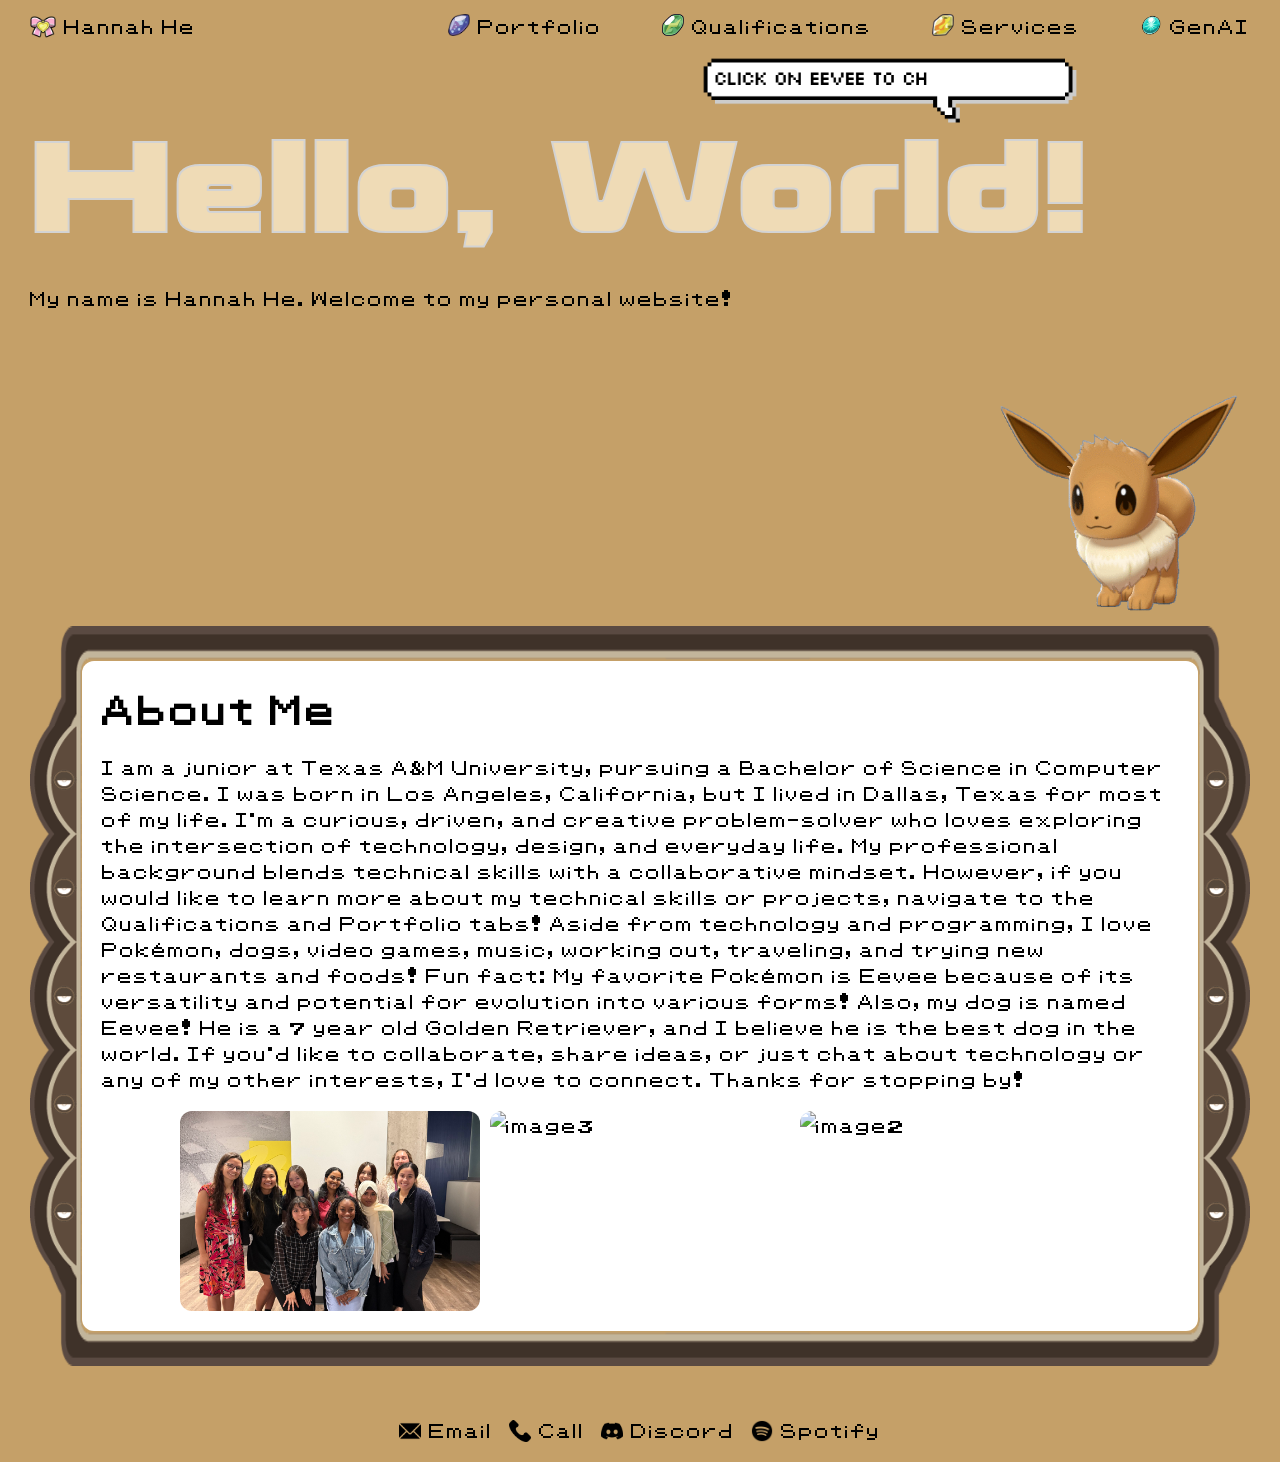
==== index.html @ 7099b6ca "test again" ====
<!DOCTYPE html>
<html>
	<meta charset = "utf-8">
    <meta name = "viewport" content = "width=device-width, initial-scale=1">
	<head>
		<title> Hannah He</title>
		<link id = "style1" rel="stylesheet" href="style.css">
	</head>
	
	<body class="page-index">
		<nav>
			<ul>
				<li class="current-page"><a href = "index.html"><img src = "assets/bestfriendsribbon.png" id = "main-icon">Hannah He</a></li>
				<li><a href = "portfolio.html"><img src = "assets/waterstone.png" id = "portfolioIcon" class = "nav-icon">Portfolio</a></li>
				<li><a href = "qualifications.html"><img src = "assets/thunderstone.png" id = "qualificationsIcon" class = "nav-icon">Qualifications</a></li>
				<li><a href = "services.html"><img src = "assets/firestone.png" id = "servicesIcon" class = "nav-icon">Services</a></li>
				<li><a href = "genai.html"><img src = "assets/dawnstone.png" class = "nav-icon">GenAI</a></li>
			</ul>
		</nav>
		<main>
			<div class = "greeting">
				<div class = "greeting-text">
					<h1> Hello, World!</h1>
					<p> My name is Hannah He. Welcome to my personal website!</p>
				</div>
				<div class = "speech-bubble">
					<img src = "assets/eeveespeech.gif">
				</div>
				<div class = "greeting-image">
					<img class = "eevee-image" src = "assets/eevee.gif" alt = "greeting image" onclick = "toggleStyleSheet()">
				</div>
			</div>
			<div class = "about-me-border">
				<div class = "about-me">			
					<h3> About Me</h3>
					<p> I am a junior at Texas A&M University, pursuing a Bachelor of Science in Computer Science. I was born in Los Angeles, California, but I lived in Dallas, Texas for most of my life. I'm a curious, driven, and creative problem-solver who loves exploring the intersection of technology, design, and everyday life. 
						My professional background blends technical skills with a collaborative mindset. However, if you would like to learn more about my technical skills or projects, navigate to the Qualifications and Portfolio tabs! Aside from technology and programming, I love Pokémon, dogs, video games, music, working out, traveling, and trying new restaurants and foods!
						Fun fact: My favorite Pokémon is Eevee because of its versatility and potential for evolution into various forms! Also, my dog is named Eevee! He is a 7 year old Golden Retriever, and I believe he is the best dog in the world.
						If you'd like to collaborate, share ideas, or just chat about technology or any of my other interests, I'd love to connect. Thanks for stopping by!</p>
						
					<div class = "image-carousel">
						<img src = "assets/index1.jpg" alt = "image1">
						<img src = "assets/index3.JPG" alt = "image3">	
						<img src = "assets/index2.JPEG" alt = "image2">
					</div>
				</div>
			</div>
		</main>
		<footer>
			<p>
				<a href="mailto:hannahhe04@gmail.com">
					<img src="assets/email.png" alt="Email" class="footer-icon"> Email
				</a>
			</p>
			<p>
				<a href="tel:+1-214-727-1571">
					<img src="assets/phone-call.png" alt="Phone" class="footer-icon"> Call
				</a>
			</p>
			<p>
				<a href="https://discord.com/users/moonlitxluna">
					<img src="assets/discord.png" alt="Discord" class="footer-icon"> Discord
				</a>
			</p>
			<p>
				<a href="https://open.spotify.com/user/xhannah%3B%29%29?si=536fb457387744de">
					<img src="assets/spotify.png" alt="Spotify" class="footer-icon"> Spotify
				</a>
			</p>
		</footer>
		<script src = "script.js"></script>
	</body>
</html>
---- style.css ----
@font-face {
    font-family: 'PokemonFont';
    src: url('assets/fonts/PokemonFont.woff2') format('woff2'),
         url('assets/fonts/PokemonFont.woff') format('woff'),
         url('assets/fonts/PokemonFont.ttf') format('truetype');
    font-weight: normal;
    font-style: normal;
    font-display: swap;
}

@font-face {
    font-family: 'Korataki';
    src: url('assets/fonts/Korataki.woff2') format('woff2'),
         url('assets/fonts/Korataki.woff') format('woff'),
         url('assets/fonts/Korataki.ttf') format('truetype');
    font-weight: normal;
    font-style: normal;
    font-display: swap;
}

*{
    margin: 0;
    padding: 0;
}

body{
    font-family: 'PokemonFont', system-ui, -apple-system, BlinkMacSystemFont, 'Segoe UI', Roboto, Oxygen, Ubuntu, Cantarell, 'Open Sans', 'Helvetica Neue', sans-serif;
}

main{
    padding: 30px;
}

nav{
    background-color: transparent;
}
nav ul{
    list-style: none;
    width: 100%;
    display: flex;
    justify-content: flex-end;
    align-items: center;
}
nav li{
    height: 50px;
}
nav a{
    display: flex;
    text-decoration: none;
    color: black;
    padding: 0 30px;
    align-items: center;
    height: 100%;
}

nav li:first-child{
    margin-right: auto;
}

.nav-icon{
    width: 22px;
    height: 22px;
    object-fit: contain;
    vertical-align: middle;
    margin-right: 8px;
}

#main-icon{
    width: 26px;
    height: 26px;
    object-fit: contain;
    vertical-align: middle;
    margin-right: 8px;
    margin-top: 3px;
}

/* Background colors for each page */
body.page-index{ background-color: #c5a068; }
body.page-portfolio{ background-color: #73cfea; }
body.page-qualifications{ background-color: #f6d169; }
body.page-services{ background-color: #ec8146; }

/* Nav bar hover colors for each page */
body.page-index nav a:hover{ background-color: rgba(255,255,255,0.6); }
body.page-portfolio nav a:hover{ background-color: rgba(0,123,255,0.12); }
body.page-qualifications nav a:hover{ background-color: rgba(203, 174, 115, 0.16); }
body.page-services nav a:hover{ background-color: rgba(255,193,7,0.15); }

/* Greeting Section */
.greeting{
    display: flex;
    flex-wrap: wrap;
    align-items: flex-start;
    gap: 16px;
    position: relative;
}

.greeting-text h1{
    font-family: 'Korataki', system-ui, -apple-system, BlinkMacSystemFont, 'Segoe UI', Roboto, Oxygen, Ubuntu, Cantarell, 'Open Sans', 'Helvetica Neue', sans-serif;
    font-weight: normal;
    color: #EFDBB6;
    -webkit-text-stroke: 2px lightgray;
    font-size: 7rem;
    margin-top: 40px;
    margin-bottom: 30px;
}
.greeting-text p{
    margin-bottom: 50px;
}

.greeting-image{
    margin-left: auto;
}

/* .greeting-image img{
    width: 250px;
    height: 250px;
    object-fit: contain;
    vertical-align: middle;
    cursor: pointer;
} */

.eevee-image{
    width: 250px;
    height: 250px;
    object-fit: contain;
    vertical-align: middle;
    cursor: pointer;
}

.vaporeon-image{
    width: 310px;
    height: 310px;
    object-fit: contain;
    vertical-align: middle;
    cursor: pointer;
}

.jolteon-image{
    width: 250px;
    height: 250px;
    object-fit: contain;
    vertical-align: middle;
    cursor: pointer;
    margin-top: 15px;
}

.flareon-image{
    width: 310px;
    height: 310px;
    object-fit: contain;
    vertical-align: middle;
    cursor: pointer;
    margin-top: -20px;
}

.speech-bubble {
    position: absolute;
    right: 170px;
    top: -25px;
    z-index: 2;
    width: 380px; 
    display: block;
}

.speech-bubble img {
    width: 100%;
    height: auto;
    display: block;
    margin: 0;
}

/* About Me */
.about-me h3{
    font-size: 2rem;
    margin-bottom: 20px;
}

.about-me-border{
    border: 100px solid transparent;
    border-image: url("assets/eeveetext.png") 60 120 60 120 fill round; 
    padding: 0 5px 0 5px; 
}

.about-me{
    background-color: white;
    padding: 20px;
    border-radius: 12px;
    margin: -65px -53px ;
}

/* Projects */
.projects h3{
    font-size: 2rem;
    margin-top: 20px;
    margin-bottom: 20px;
}

/* Qualifications */
.skills h3{
    font-size: 2rem;
    margin-top: 20px;
    margin-bottom: 20px;
}

.interests h3{
    font-size: 2rem;
    margin-top: 20px;
    margin-bottom: 20px;
}

/* Services */
.services h3{
    font-size: 2rem;
    margin-top: 20px;
    margin-bottom: 20px;
}

/* Cards */
.cards{
    display: flex;
    justify-content: center;
    flex-wrap: wrap;
    margin-top: 20px;
}
.card{
    width: 300px;
    border-radius: 12px;
    overflow: hidden;
    margin: 20px;
    background-color: white;
    box-shadow: 0 2px 6px rgba(0,0,0,0.08);
}

.card img{
    width: 120px;
    height: 120px;
    display: block;
    margin-left: auto;
    margin-right: auto;
    margin-top: 20px;
}

.card-description{
    padding: 10px;
}

.card-description h4{
    font-size: 1.2rem;
    margin-bottom: 10px;
}

.project-cards{
    display: flex;
    gap: 10px;
    justify-content: center;
    margin-top: 20px;
}

.project-cards img{
    width: 700px;
    height: 600px;
    object-fit: contain;
    vertical-align: middle;
}

.image-carousel{    
    display: flex;
    gap: 10px;
    justify-content: center;
    margin-top: 20px;
}

.image-carousel img{
    width: 300px;
    max-height: 200px;
    object-fit: cover;
    vertical-align: middle;
    border-radius: 12px;
}

button img.icon{
    width: 20px;
    height: 20px;
    object-fit: contain;
    vertical-align: middle;
    margin-bottom: 3px;
    margin-right: 8px;
}

button{
    font-family: 'PokemonFont', system-ui, sans-serif;
    background-color: white;
    color: black;
    border: 1px solid rgba(0,0,0,0.08);
    padding: 8px 12px;
    border-radius: 6px;
    cursor: pointer;
    font-size: 1rem;
}
button:hover{
    background-color: #f5f5f5;
}



/* Footer */
footer{
    padding:20px;
    display: flex;
    gap: 16px;
    align-items: center;
    justify-content: center;
}

footer a{
    text-decoration: none;
    color: black;
    display: flex;
    align-items: center;
}
footer img.footer-icon{
    width: 22px;
    height: 22px;
    object-fit: contain;
    vertical-align: middle;
    margin-top: 3px;
    margin-right: 8px;
}
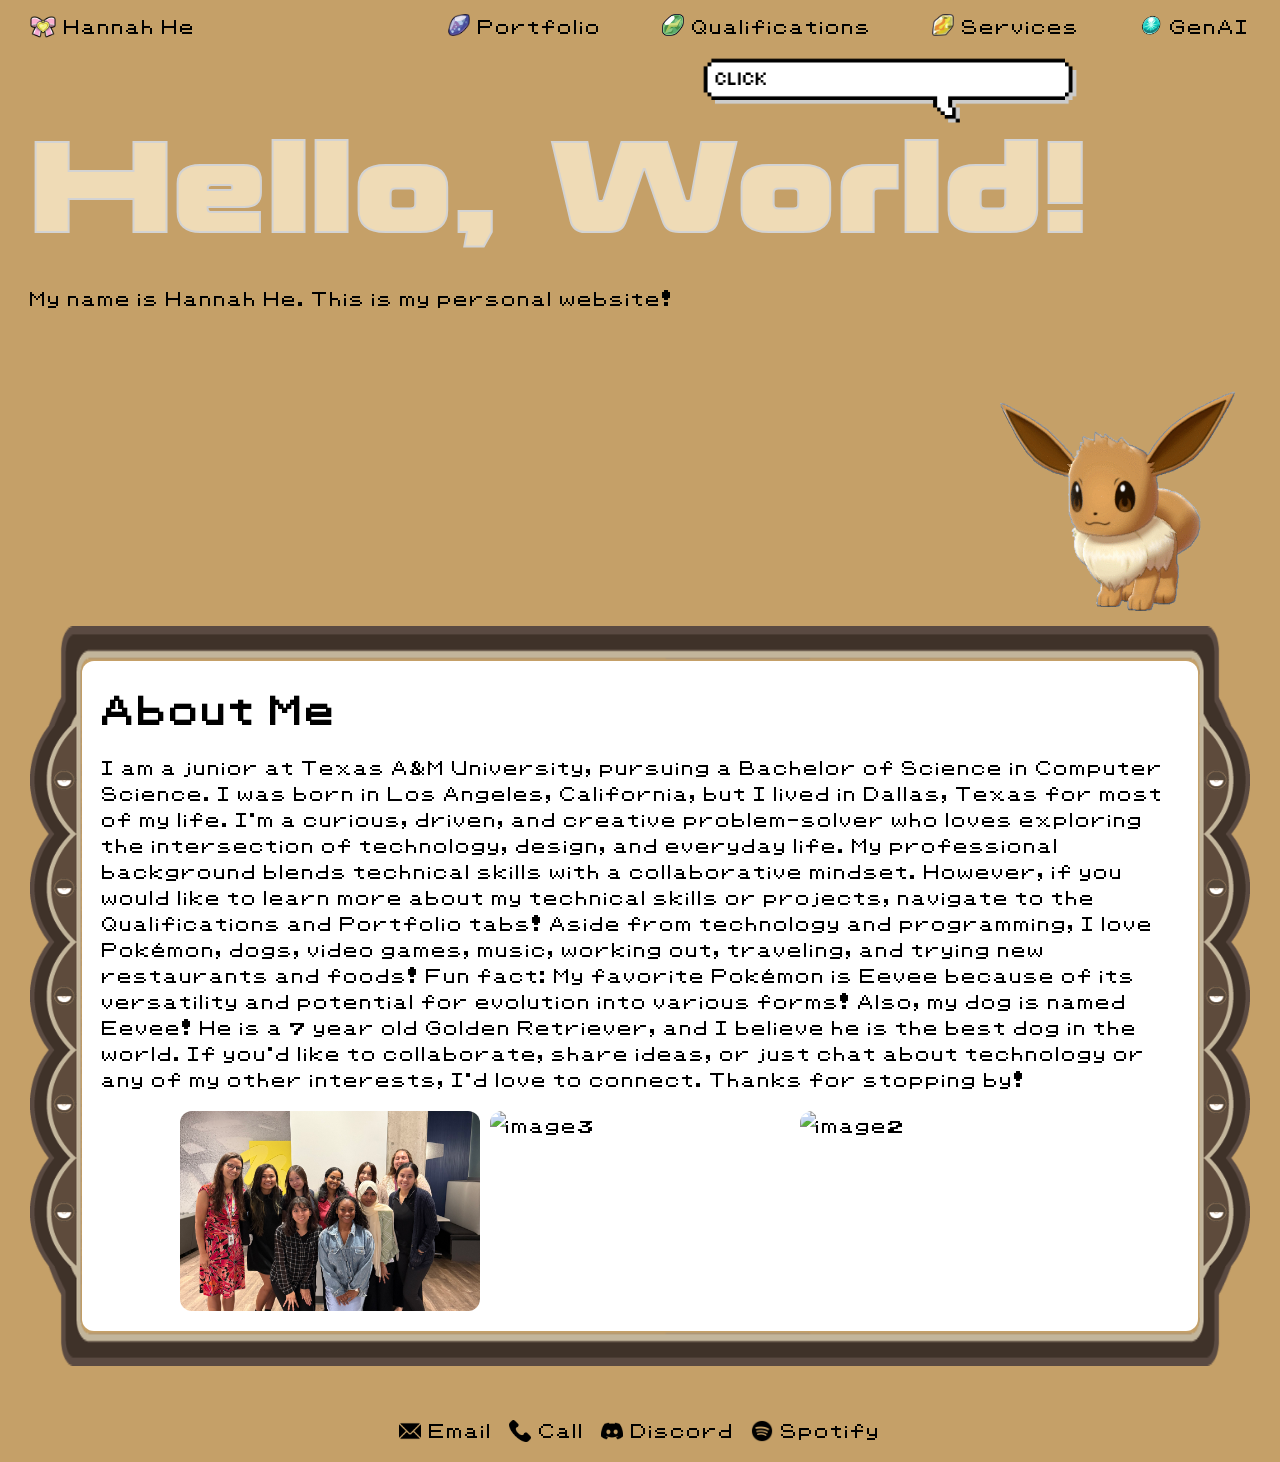
==== commit 27f7d15e: "test 3" ====
--- a/index.html
+++ b/index.html
@@ -21,7 +21,7 @@
 			<div class = "greeting">
 				<div class = "greeting-text">
 					<h1> Hello, World!</h1>
-					<p> My name is Hannah He. Welcome to my personal website!</p>
+					<p> My name is Hannah He. This is my personal website!</p>
 				</div>
 				<div class = "speech-bubble">
 					<img src = "assets/eeveespeech.gif">
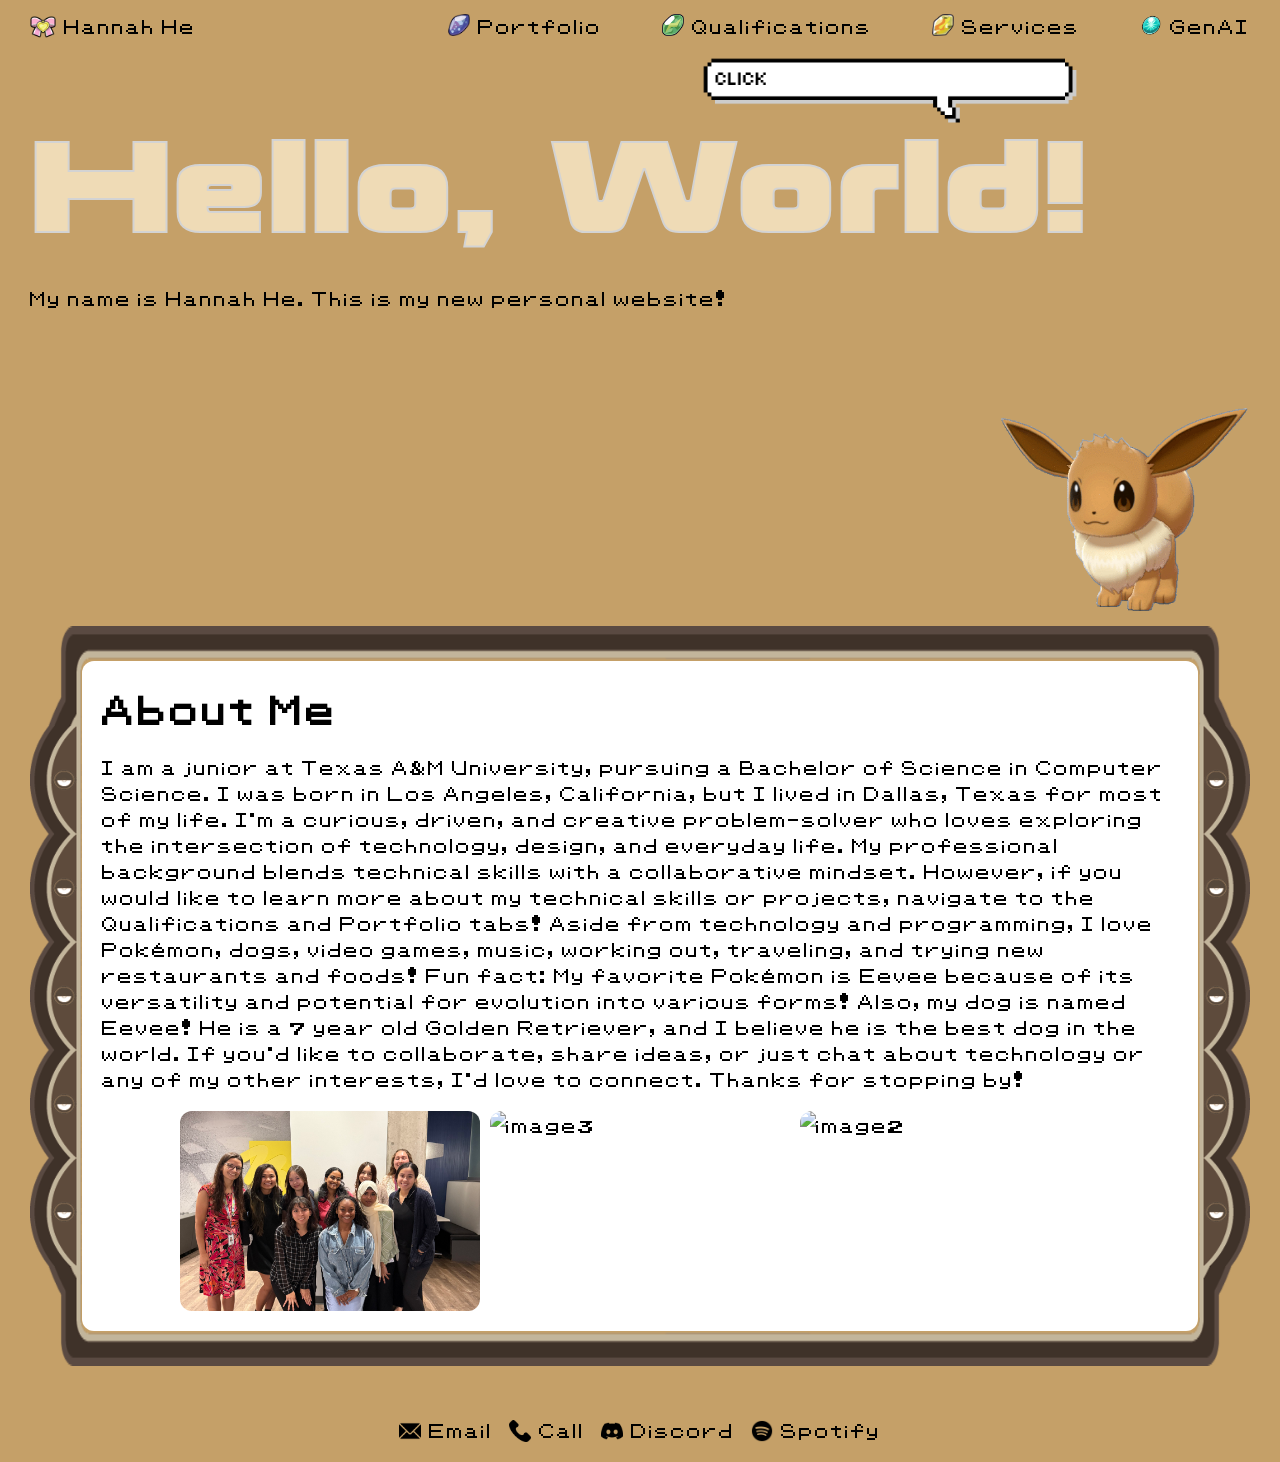
==== commit dab86d63: "test 4" ====
--- a/index.html
+++ b/index.html
@@ -21,7 +21,7 @@
 			<div class = "greeting">
 				<div class = "greeting-text">
 					<h1> Hello, World!</h1>
-					<p> My name is Hannah He. This is my personal website!</p>
+					<p> My name is Hannah He. This is my new personal website!</p>
 				</div>
 				<div class = "speech-bubble">
 					<img src = "assets/eeveespeech.gif">
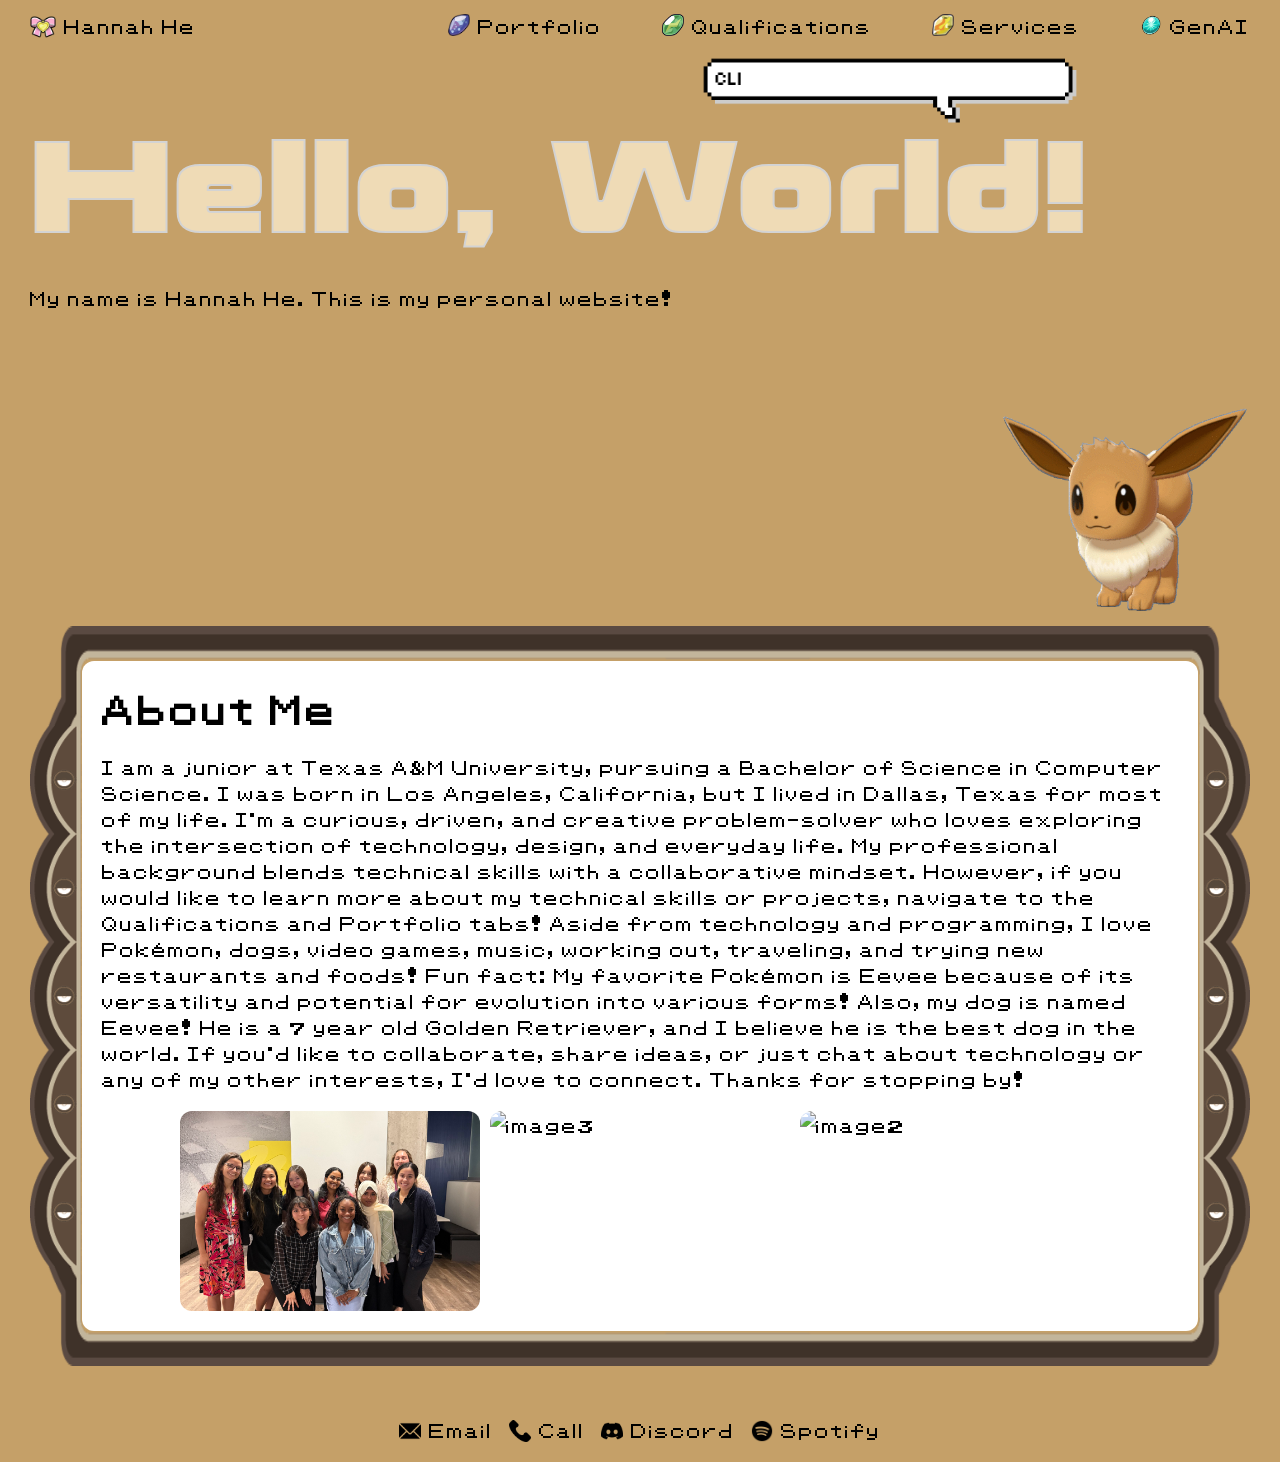
==== commit 5a14e597: "test 5" ====
--- a/index.html
+++ b/index.html
@@ -21,7 +21,7 @@
 			<div class = "greeting">
 				<div class = "greeting-text">
 					<h1> Hello, World!</h1>
-					<p> My name is Hannah He. This is my new personal website!</p>
+					<p> My name is Hannah He. This is my personal website!</p>
 				</div>
 				<div class = "speech-bubble">
 					<img src = "assets/eeveespeech.gif">
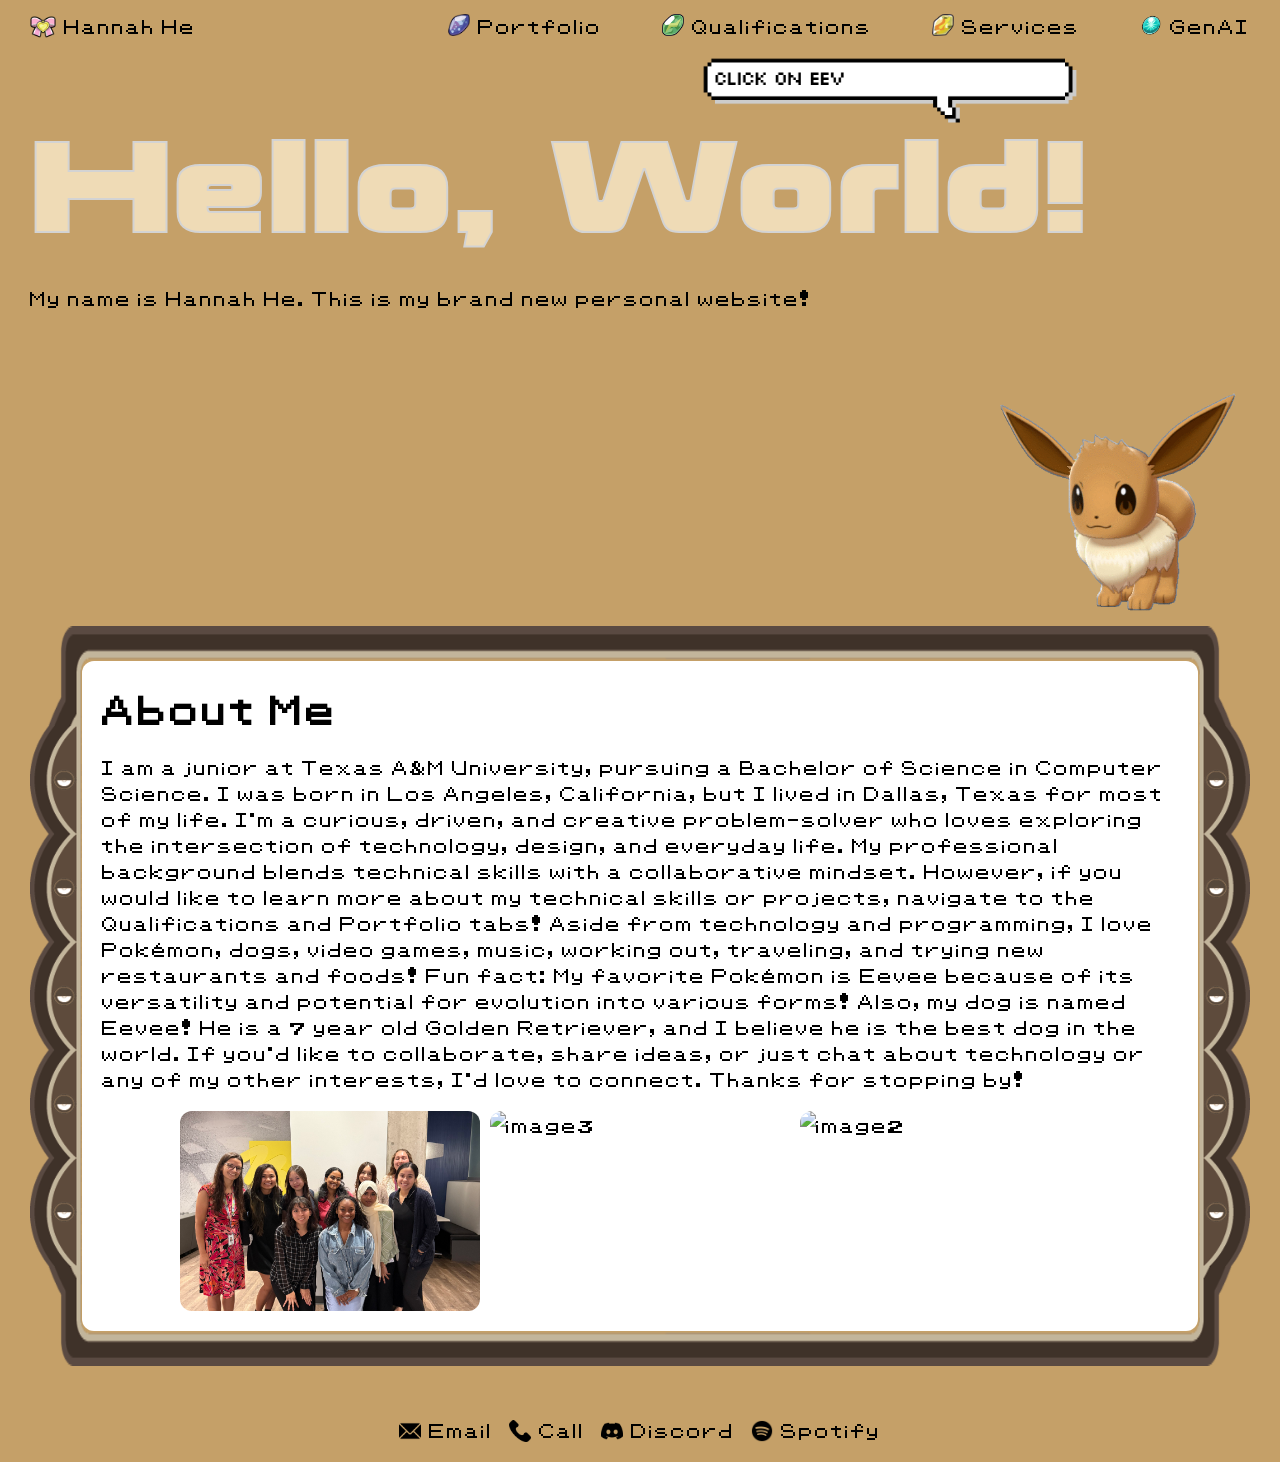
==== commit ce2fa69e: "test 6" ====
--- a/index.html
+++ b/index.html
@@ -21,7 +21,7 @@
 			<div class = "greeting">
 				<div class = "greeting-text">
 					<h1> Hello, World!</h1>
-					<p> My name is Hannah He. This is my personal website!</p>
+					<p> My name is Hannah He. This is my brand new personal website!</p>
 				</div>
 				<div class = "speech-bubble">
 					<img src = "assets/eeveespeech.gif">
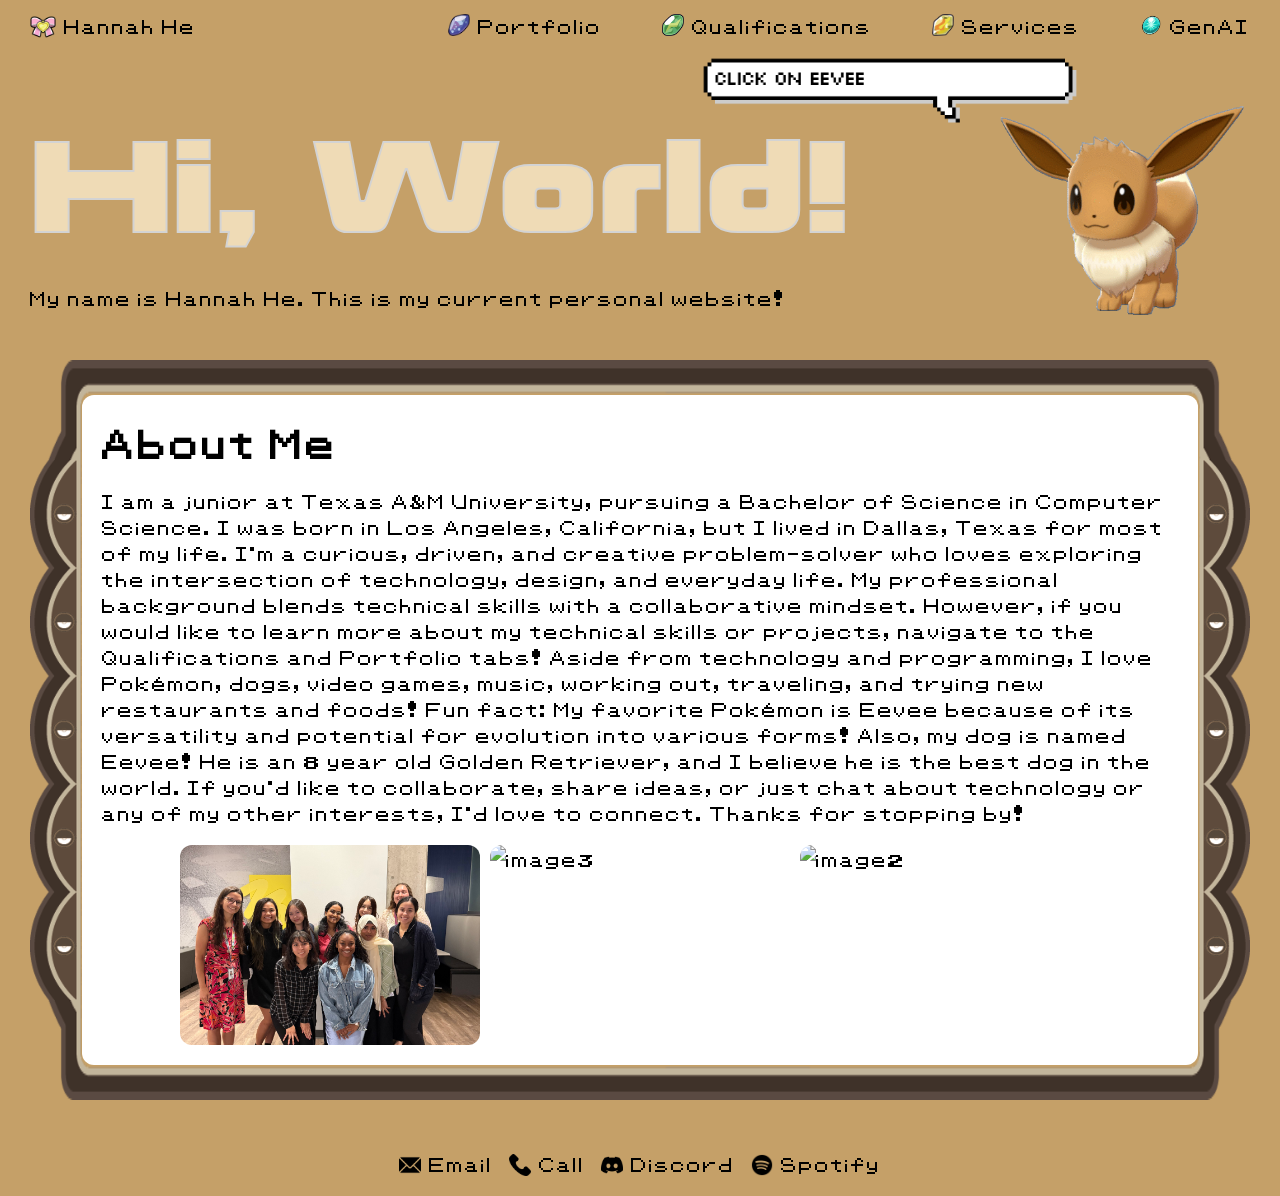
==== commit 7e3c85bc: "demo update" ====
--- a/index.html
+++ b/index.html
@@ -20,8 +20,8 @@
 		<main>
 			<div class = "greeting">
 				<div class = "greeting-text">
-					<h1> Hello, World!</h1>
-					<p> My name is Hannah He. This is my brand new personal website!</p>
+					<h1> Hi, World!</h1>
+					<p> My name is Hannah He. This is my current personal website!</p>
 				</div>
 				<div class = "speech-bubble">
 					<img src = "assets/eeveespeech.gif">
@@ -35,7 +35,7 @@
 					<h3> About Me</h3>
 					<p> I am a junior at Texas A&M University, pursuing a Bachelor of Science in Computer Science. I was born in Los Angeles, California, but I lived in Dallas, Texas for most of my life. I'm a curious, driven, and creative problem-solver who loves exploring the intersection of technology, design, and everyday life. 
 						My professional background blends technical skills with a collaborative mindset. However, if you would like to learn more about my technical skills or projects, navigate to the Qualifications and Portfolio tabs! Aside from technology and programming, I love Pokémon, dogs, video games, music, working out, traveling, and trying new restaurants and foods!
-						Fun fact: My favorite Pokémon is Eevee because of its versatility and potential for evolution into various forms! Also, my dog is named Eevee! He is a 7 year old Golden Retriever, and I believe he is the best dog in the world.
+						Fun fact: My favorite Pokémon is Eevee because of its versatility and potential for evolution into various forms! Also, my dog is named Eevee! He is an 8 year old Golden Retriever, and I believe he is the best dog in the world.
 						If you'd like to collaborate, share ideas, or just chat about technology or any of my other interests, I'd love to connect. Thanks for stopping by!</p>
 						
 					<div class = "image-carousel">
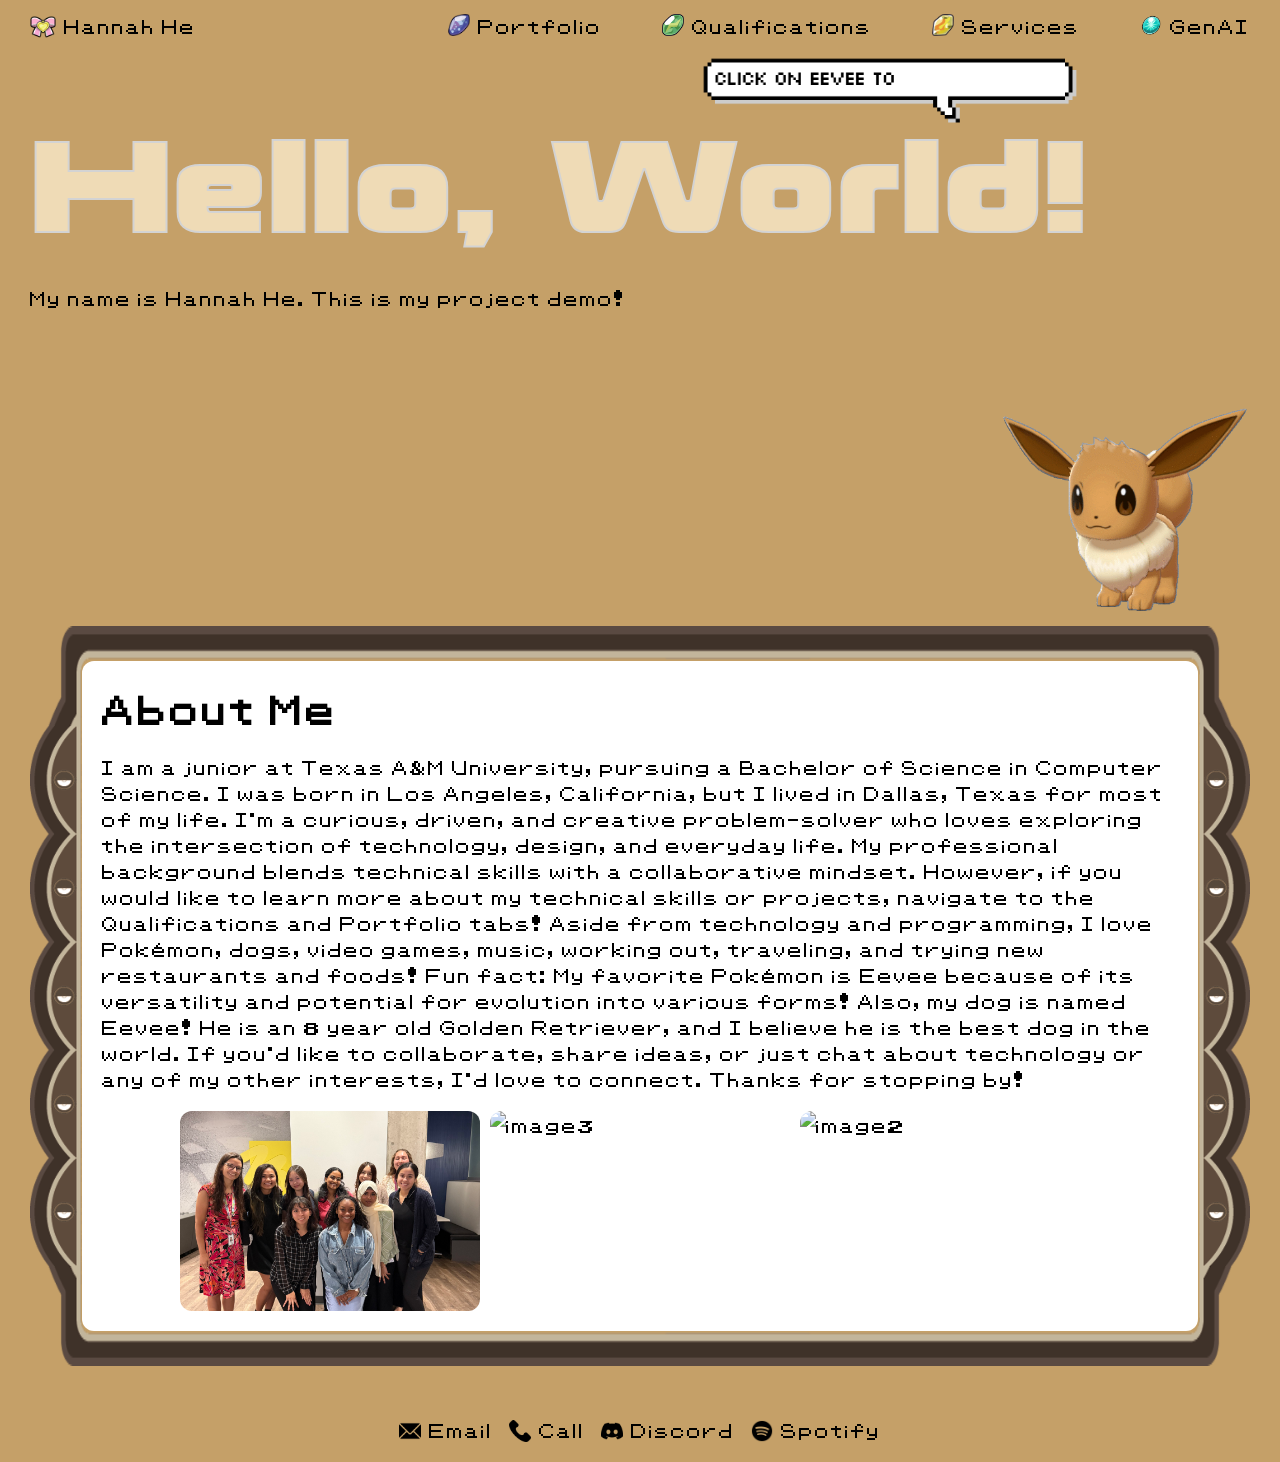
==== commit 714a190e: "project 5 demo" ====
--- a/index.html
+++ b/index.html
@@ -20,8 +20,8 @@
 		<main>
 			<div class = "greeting">
 				<div class = "greeting-text">
-					<h1> Hi, World!</h1>
-					<p> My name is Hannah He. This is my current personal website!</p>
+					<h1> Hello, World!</h1>
+					<p> My name is Hannah He. This is my project demo!</p>
 				</div>
 				<div class = "speech-bubble">
 					<img src = "assets/eeveespeech.gif">
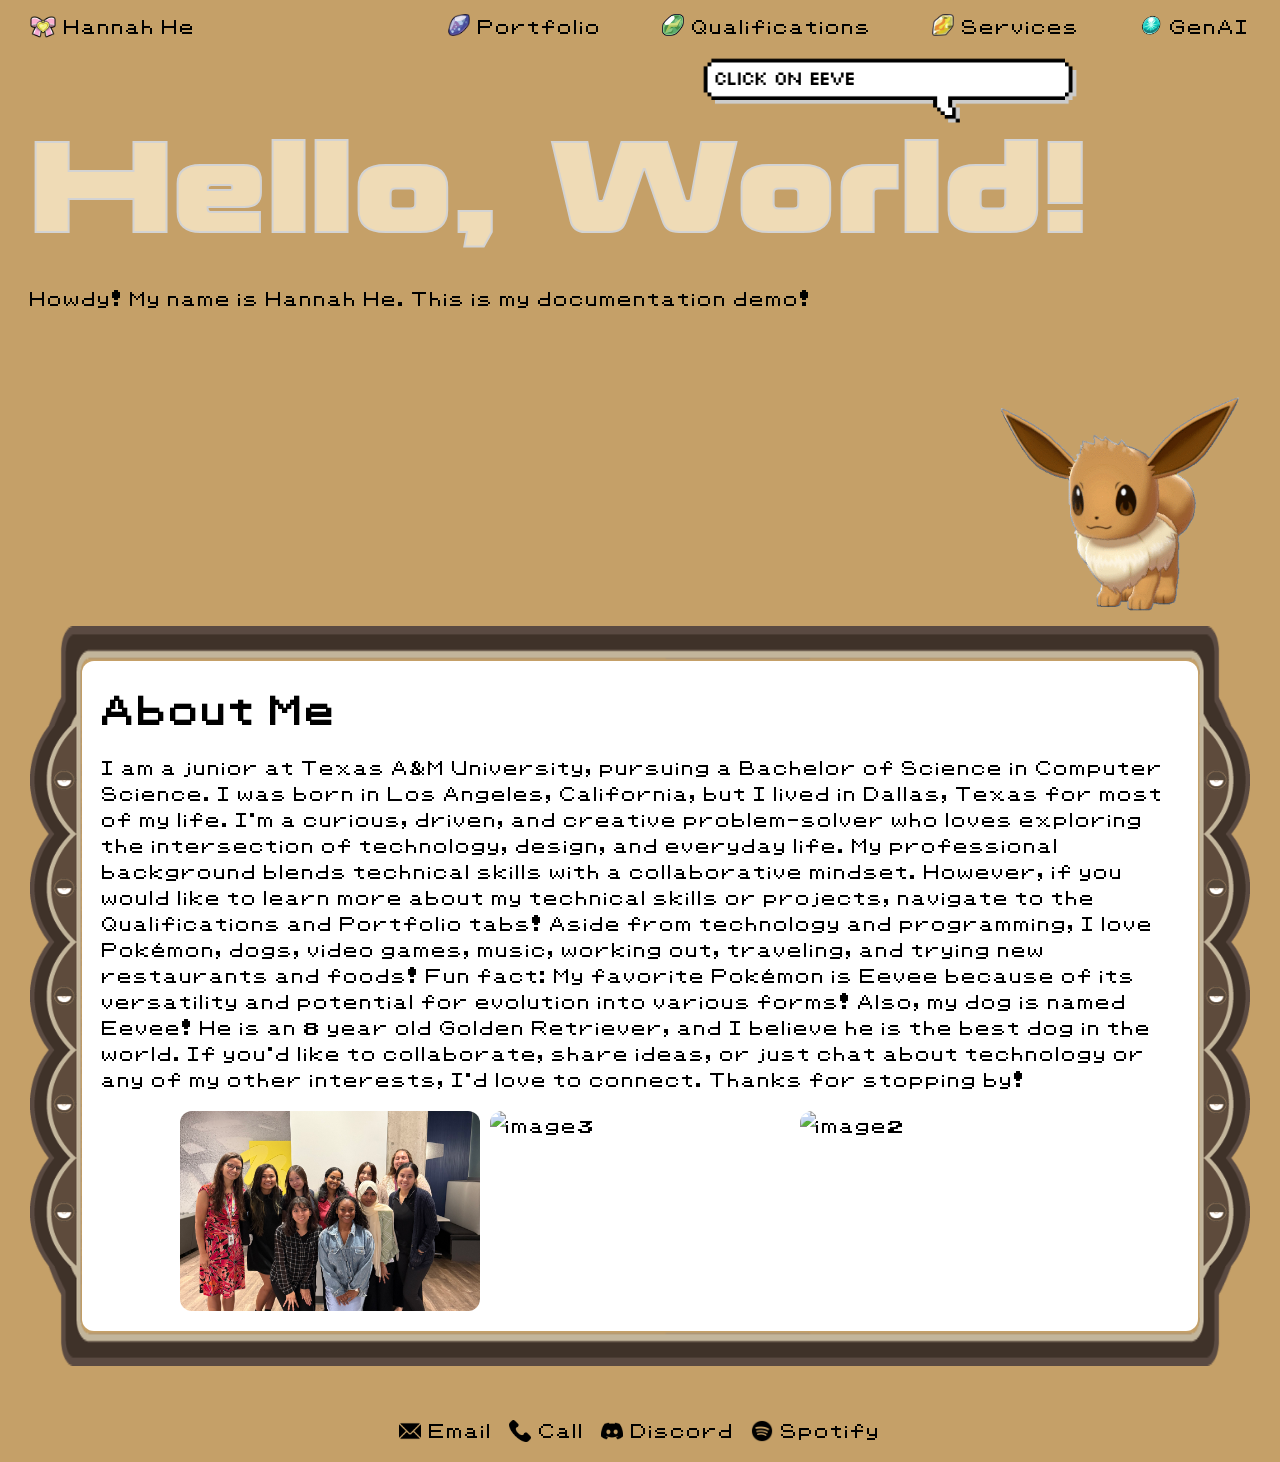
==== commit 64370a68: "documentation demo" ====
--- a/index.html
+++ b/index.html
@@ -21,7 +21,7 @@
 			<div class = "greeting">
 				<div class = "greeting-text">
 					<h1> Hello, World!</h1>
-					<p> My name is Hannah He. This is my project demo!</p>
+					<p> Howdy! My name is Hannah He. This is my documentation demo!</p>
 				</div>
 				<div class = "speech-bubble">
 					<img src = "assets/eeveespeech.gif">
